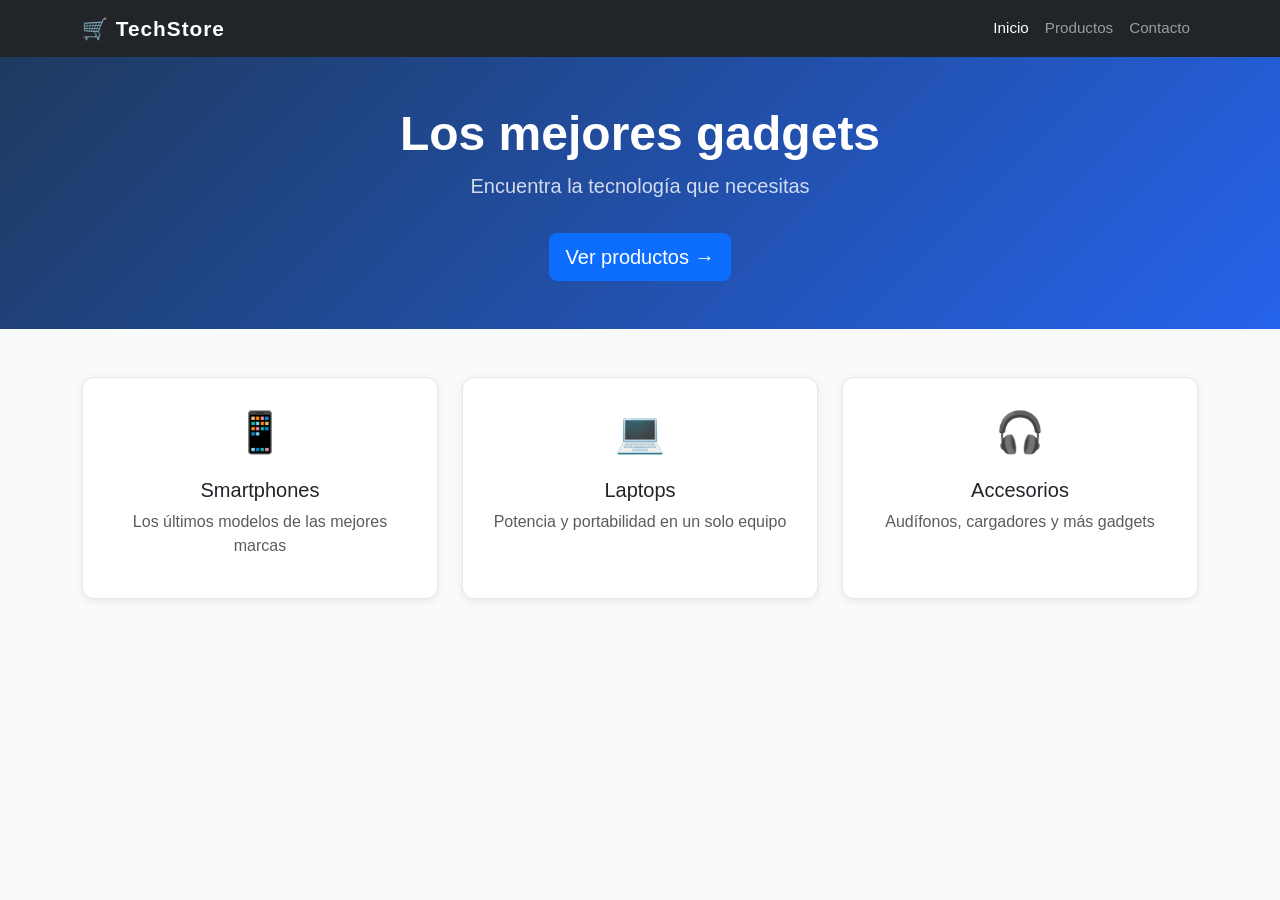
==== index.html @ 3316883a "primer commit: techstore frontend completo" ====
<!DOCTYPE html>
<!-- DOCTYPE: le dice al navegador que este es un archivo HTML5 -->
<html lang="es">
<!-- lang="es": indica que el contenido está en español -->
 
<head>
  <!-- HEAD: configuración de la página, no se muestra en pantalla -->
 
  <meta charset="UTF-8">
  <!-- charset: permite usar tildes y ñ sin problemas -->
 
  <meta name="viewport" content="width=device-width, initial-scale=1.0">
  <!-- viewport: hace que la página se adapte al tamaño del celular -->
 
  <title>TechStore — Gadgets y Tecnología</title>
  <!-- title: texto que aparece en la pestaña del navegador -->
 
  <!-- ↓ Bootstrap CSS desde internet (CDN) — no necesitas descargarlo -->
  <link
    href="https://cdn.jsdelivr.net/npm/bootstrap@5.3.3/dist/css/bootstrap.min.css"
    rel="stylesheet">
 
  <!-- ↓ Tu CSS personalizado — SIEMPRE después de Bootstrap -->
  <!-- Si lo pones antes, Bootstrap sobreescribe tus estilos -->
  <link rel="stylesheet" href="css/estilos.css">
</head>
 
<body>
  <!-- BODY: todo lo que el usuario ve en pantalla va aquí -->
 
 
  <!-- ═══════════════════════════════════════════════ -->
  <!-- NAVBAR — barra de navegación fija arriba        -->
  <!-- ═══════════════════════════════════════════════ -->
  <nav class="navbar navbar-expand-lg navbar-dark bg-dark">
  <!-- navbar-dark: iconos/texto en blanco             -->
  <!-- bg-dark: fondo negro                            -->
  <!-- navbar-expand-lg: en pantallas grandes se expande, en chicas colapsa -->
 
    <div class="container">
    <!-- container: centra el contenido con márgenes automáticos -->
 
      <!-- Nombre / logo de la tienda -->
      <a class="navbar-brand fw-bold" href="index.html">🛒 TechStore</a>
      <!-- navbar-brand: estilo especial para el nombre principal -->
      <!-- fw-bold: font-weight bold (texto en negrita) -->
 
      <!-- Botón hamburguesa para móvil -->
      <button class="navbar-toggler" type="button"
        data-bs-toggle="collapse"
        data-bs-target="#menu">
        <span class="navbar-toggler-icon"></span>
      </button>
      <!-- Este botón aparece solo en pantallas pequeñas -->
      <!-- data-bs-target="#menu": conecta con el div de abajo -->
 
      <!-- Links del menú -->
      <div class="collapse navbar-collapse" id="menu">
      <!-- id="menu": debe coincidir con data-bs-target del botón -->
 
        <ul class="navbar-nav ms-auto">
        <!-- ms-auto: margin-start auto — empuja los links a la derecha -->
 
          <li class="nav-item">
            <a class="nav-link active" href="index.html">Inicio</a>
            <!-- active: resalta este link porque estamos en esta página -->
          </li>
 
          <li class="nav-item">
            <a class="nav-link" href="productos.html">Productos</a>
          </li>
 
          <li class="nav-item">
            <a class="nav-link" href="contacto.html">Contacto</a>
          </li>
 
        </ul>
      </div>
    </div>
  </nav>
  <!-- ═══ FIN NAVBAR ═══ -->
 
 
  <!-- ═══════════════════════════════════════════════ -->
  <!-- HERO — sección principal de bienvenida         -->
  <!-- ═══════════════════════════════════════════════ -->
  <section class="hero text-center py-5">
  <!-- py-5: padding vertical (arriba y abajo) grande -->
 
    <div class="container">
      <h1 class="display-4 fw-bold">Los mejores gadgets</h1>
      <!-- display-4: título muy grande de Bootstrap -->
 
      <p class="lead text-muted">Encuentra la tecnología que necesitas</p>
      <!-- lead: párrafo más grande que el normal -->
      <!-- text-muted: texto en gris suave -->
 
      <a href="productos.html" class="btn btn-primary btn-lg mt-3">
        Ver productos →
      </a>
      <!-- btn btn-primary: botón azul de Bootstrap -->
      <!-- btn-lg: botón grande -->
      <!-- mt-3: margin-top 3 -->
    </div>
  </section>
 
 
  <!-- ═══════════════════════════════════════════════ -->
  <!-- SECCIÓN: 3 tarjetas de características        -->
  <!-- ═══════════════════════════════════════════════ -->
  <section class="container my-5">
  <!-- my-5: margin vertical grande -->
 
    <div class="row g-4">
    <!-- row: fila del sistema de grilla -->
    <!-- g-4: gap (espacio) entre columnas -->
 
      <!-- Tarjeta 1 -->
      <div class="col-md-4">
      <!-- col-md-4: en pantallas medianas, ocupa 4 de 12 columnas (33%) -->
        <div class="card h-100 text-center p-4">
        <!-- h-100: height 100% (misma altura que las demás tarjetas) -->
          <div class="fs-1">📱</div>
          <!-- fs-1: font-size muy grande (para el emoji) -->
          <h5 class="mt-3">Smartphones</h5>
          <p class="text-muted">Los últimos modelos de las mejores marcas</p>
        </div>
      </div>
 
      <!-- Tarjeta 2 -->
      <div class="col-md-4">
        <div class="card h-100 text-center p-4">
          <div class="fs-1">💻</div>
          <h5 class="mt-3">Laptops</h5>
          <p class="text-muted">Potencia y portabilidad en un solo equipo</p>
        </div>
      </div>
 
      <!-- Tarjeta 3 -->
      <div class="col-md-4">
        <div class="card h-100 text-center p-4">
          <div class="fs-1">🎧</div>
          <h5 class="mt-3">Accesorios</h5>
          <p class="text-muted">Audífonos, cargadores y más gadgets</p>
        </div>
      </div>
 
    </div>
  </section>
 
 
  <!-- ↓ Bootstrap JS — SIEMPRE al final del body, antes de tu JS -->
  <script src="https://cdn.jsdelivr.net/npm/bootstrap@5.3.3/dist/js/bootstrap.bundle.min.js"></script>
 
  <!-- ↓ Tu JavaScript — SIEMPRE el último en cargarse -->
  <script src="js/main.js"></script>
 
</body>
</html>
---- css/estilos.css ----
/* ═══════════════════════════════════════════════════════
   TECHSTORE — Estilos personalizados
   Estos estilos se cargan DESPUÉS de Bootstrap,
   así que puedes sobreescribir cualquier clase de Bootstrap.
   ═══════════════════════════════════════════════════════ */

 
/* ─── Variables CSS ─────────────────────────────────────
   Define los colores una sola vez aquí.
   Úsalos en todo el archivo con var(--nombre)
   Si necesitas cambiar el color principal, solo cambia aquí. */
:root {
  --azul-principal: #2563EB;   /* azul medio — botones y acentos */
  --azul-oscuro:    #1E3A5F;   /* azul oscuro — navbar y títulos */
  --fondo-pagina:   #F8FAFC;   /* gris muy claro — fondo general */
  --texto-principal:#1F2937;   /* casi negro — texto general */
  --sombra-card: 0 2px 8px rgba(0, 0, 0, 0.08); /* sombra suave para cards */
}
 
/* ─── Reset básico ──────────────────────────────────────
   Aplica estilos a TODOS los elementos de la página */
body {
  background-color: var(--fondo-pagina); /* fondo gris muy claro */
  color: var(--texto-principal);          /* color de texto por defecto */
  font-family: "Segoe UI", Arial, sans-serif; /* fuente del sistema */
}
 
/* ─── Navbar personalizado ──────────────────────────────*/
.navbar-brand {
  font-size: 1.3rem;     /* tamaño del nombre TechStore */
  letter-spacing: 1px;   /* pequeño espacio entre letras */
}
 
.navbar .nav-link {
  font-size: 0.95rem;    /* tamaño de los links del menú */
  transition: color 0.2s; /* animación suave al cambiar color */
}
 
/* ─── Sección Hero (página de inicio) ───────────────────*/
.hero {
  background: linear-gradient(
    135deg,
    var(--azul-oscuro) 0%,
    var(--azul-principal) 100%
  );
  /* gradient: degradado diagonal de azul oscuro a azul medio */
  color: white;          /* todo el texto dentro de .hero en blanco */
  padding: 80px 0;       /* espacio grande arriba y abajo */
}
 
.hero h1 {
  color: white;          /* sobreescribe el color del h1 para que sea blanco */
  font-size: 3rem;       /* título muy grande */
}
 
.hero .text-muted {
  color: rgba(255,255,255,0.8) !important;
  /* !important: fuerza que sea blanco semitransparente */
  /* Necesitamos !important porque Bootstrap también tiene reglas para .text-muted */
}
 
/* ─── Cards de productos ─────────────────────────────────*/
.card {
  border: 1px solid #E5E7EB;    /* borde muy suave */
  border-radius: 12px;           /* esquinas redondeadas */
  box-shadow: var(--sombra-card); /* sombra de la variable */
  transition: transform 0.2s, box-shadow 0.2s;
  /* transition: anima transform y shadow cuando cambian */
}
 
.card:hover {
  /* :hover = cuando el ratón pasa encima de la tarjeta */
  transform: translateY(-4px);
  /* translateY(-4px): mueve la card 4px hacia arriba */
  box-shadow: 0 8px 24px rgba(0, 0, 0, 0.12);
  /* sombra más visible al hacer hover */
}
 
.card-img-top {
  font-size: 3.5rem;   /* tamaño del emoji que usamos como imagen */
  text-align: center;
  padding: 24px 0 8px;
}
 
/* ─── Badge de categoría ─────────────────────────────────*/
.badge-categoria {
  background-color: var(--azul-principal);
  color: white;
  font-size: 0.75rem;    /* texto pequeño */
  padding: 3px 10px;
  border-radius: 20px;   /* completamente redondeado (pill) */
}
 
/* ─── Precio del producto ────────────────────────────────*/
.precio {
  font-size: 1.4rem;
  font-weight: 700;      /* negrita */
  color: var(--azul-principal);
}
 
/* ─── Botones de filtro ──────────────────────────────────*/
.btn-filtro {
  border: 2px solid var(--azul-principal);
  color: var(--azul-principal);
  background: white;
  border-radius: 20px;   /* botón redondeado */
  padding: 5px 16px;
  margin-right: 8px;
  margin-bottom: 8px;
  cursor: pointer;
  transition: all 0.2s;
}
 
.btn-filtro:hover,
.btn-filtro.activo {
  /* .activo: clase que JavaScript agrega al botón seleccionado */
  background: var(--azul-principal);
  color: white;
}
 
/* ─── Footer ─────────────────────────────────────────────*/
footer {
  background-color: var(--azul-oscuro);
  color: rgba(255,255,255,0.7);
  text-align: center;
  padding: 20px;
  margin-top: 60px;
  font-size: 0.9rem;
}
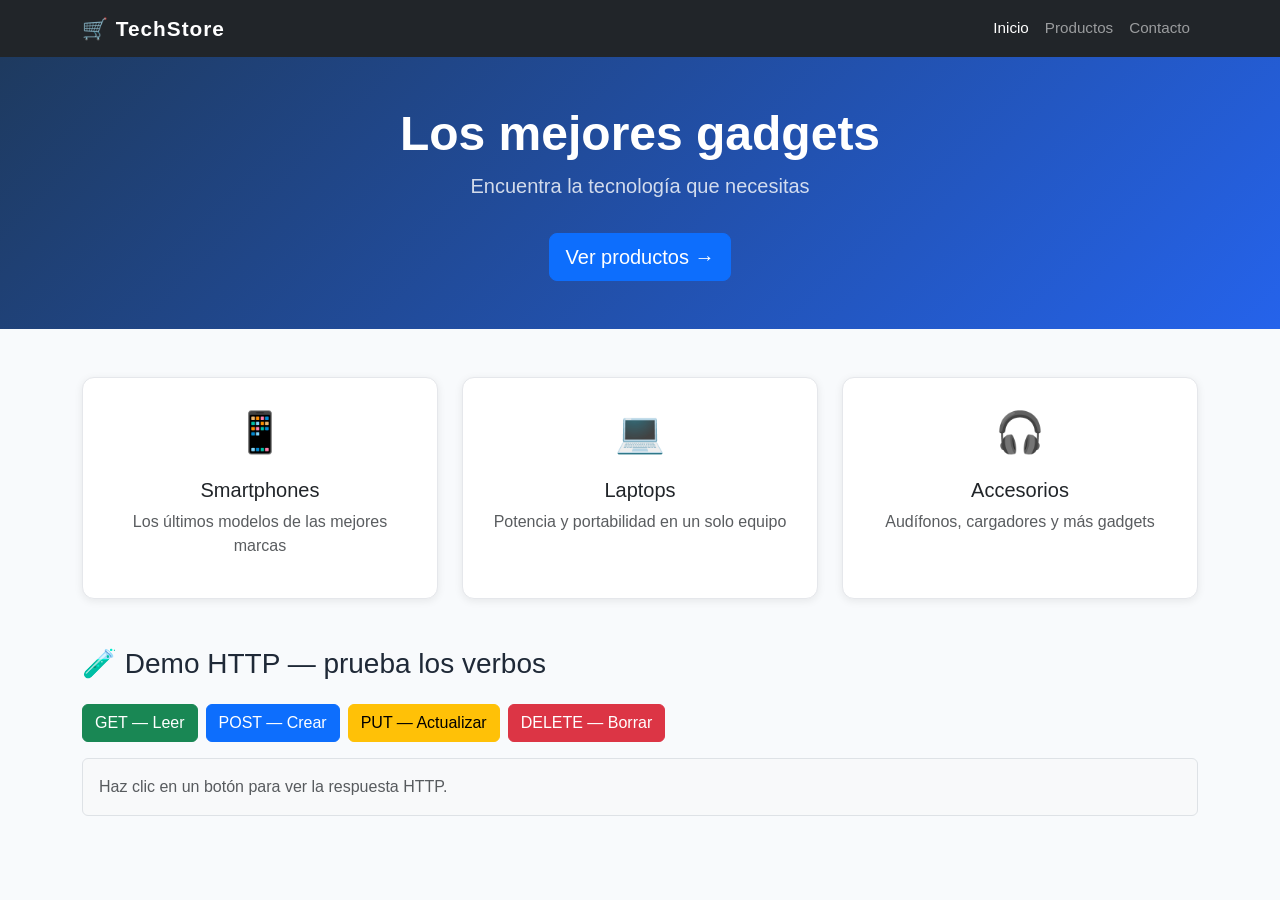
==== commit e8a9725f: "https botones" ====
--- a/index.html
+++ b/index.html
@@ -80,7 +80,7 @@
   </nav>
   <!-- ═══ FIN NAVBAR ═══ -->
  
- 
+  <main>
   <!-- ═══════════════════════════════════════════════ -->
   <!-- HERO — sección principal de bienvenida         -->
   <!-- ═══════════════════════════════════════════════ -->
@@ -147,6 +147,29 @@
  
     </div>
   </section>
+
+    <!-- ═══════════════════════════════════════════════ -->
+  <!-- DEMO HTTP — sección interactiva                -->
+  <!-- ═══════════════════════════════════════════════ -->
+  <section class="container my-5">
+    <h3 class="mb-4">🧪 Demo HTTP — prueba los verbos</h3>
+ 
+    <div class="d-flex gap-2 flex-wrap mb-3">
+    <!-- d-flex: flexbox | gap-2: espacio entre botones | flex-wrap: salto de línea -->
+ 
+      <button onclick="demoGET()"    class="btn btn-success">GET — Leer</button>
+      <button onclick="demoPOST()"   class="btn btn-primary">POST — Crear</button>
+      <button onclick="demoPUT()"    class="btn btn-warning">PUT — Actualizar</button>
+      <button onclick="demoDELETE()" class="btn btn-danger" >DELETE — Borrar</button>
+    </div>
+ 
+    <!-- Aquí JavaScript mostrará la respuesta de cada petición -->
+    <div id="demo-resultado" class="p-3 bg-light rounded border">
+      <p class="text-muted mb-0">Haz clic en un botón para ver la respuesta HTTP.</p>
+    </div>
+ 
+  </section>
+  </main>
  
  
   <!-- ↓ Bootstrap JS — SIEMPRE al final del body, antes de tu JS -->
@@ -156,4 +179,4 @@
   <script src="js/main.js"></script>
  
 </body>
-</html>
+</html>
